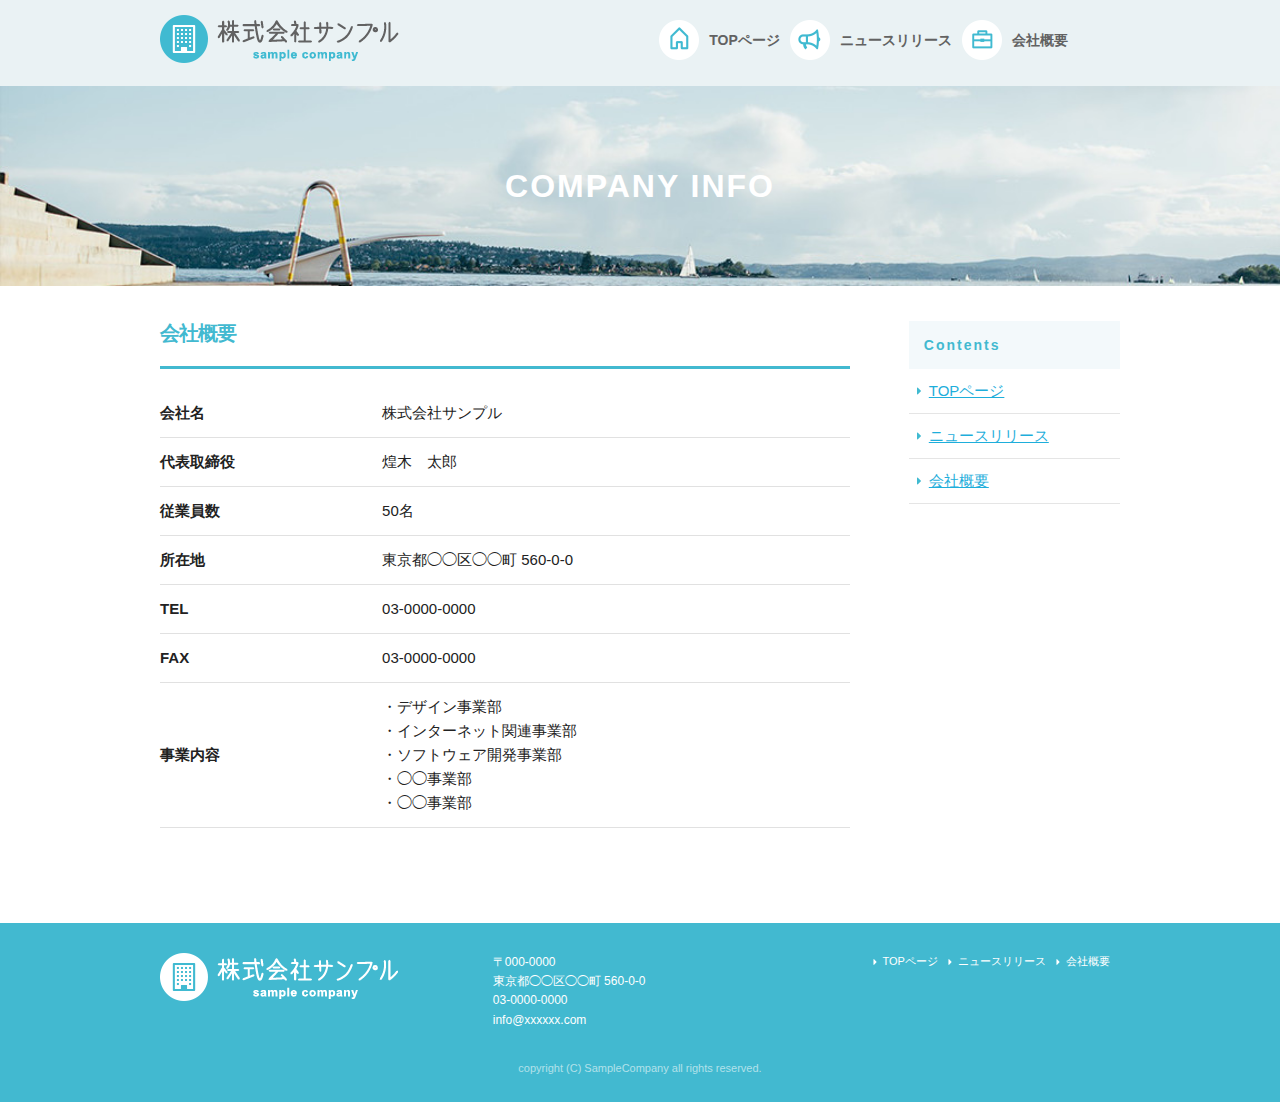
==== company.html @ 46b2e441 "first commit" ====
<!DOCTYPE html>
<html lang="ja"><head>

    <meta charset="utf-8">
    <title>COMPANY INFO | 株式会社サンプル</title>
    <meta name="description" content="">
    <meta name="author" content="">

    <meta name="viewport" content="width=device-width, initial-scale=1">

    <!-- <link href="//fonts.googleapis.com/css?family=Raleway:400,300,600" rel="stylesheet" type="text/css"> -->

    <link rel="stylesheet" href="css/normalize.css">
    <link rel="stylesheet" href="css/skeleton.css">
    <link rel="stylesheet" href="css/sample.css">

    <link rel="icon" type="image/png" href="images/favicon.png">

  <style type="text/css">.fb_hidden{position:absolute;top:-10000px;z-index:10001}.fb_reposition{overflow:hidden;position:relative}.fb_invisible{display:none}.fb_reset{background:none;border:0;border-spacing:0;color:#000;cursor:auto;direction:ltr;font-family:"lucida grande", tahoma, verdana, arial, "hiragino kaku gothic pro",meiryo,"ms pgothic",sans-serif;font-size:11px;font-style:normal;font-variant:normal;font-weight:normal;letter-spacing:normal;line-height:1;margin:0;overflow:visible;padding:0;text-align:left;text-decoration:none;text-indent:0;text-shadow:none;text-transform:none;visibility:visible;white-space:normal;word-spacing:normal}.fb_reset>div{overflow:hidden}.fb_link img{border:none}@keyframes fb_transform{from{opacity:0;transform:scale(.95)}to{opacity:1;transform:scale(1)}}.fb_animate{animation:fb_transform .3s forwards}
.fb_dialog{background:rgba(82, 82, 82, .7);position:absolute;top:-10000px;z-index:10001}.fb_reset .fb_dialog_legacy{overflow:visible}.fb_dialog_advanced{padding:10px;-moz-border-radius:8px;-webkit-border-radius:8px;border-radius:8px}.fb_dialog_content{background:#fff;color:#333}.fb_dialog_close_icon{background:url(https://fbstatic-a.akamaihd.net/rsrc.php/v2/yq/r/IE9JII6Z1Ys.png) no-repeat scroll 0 0 transparent;_background-image:url(https://fbstatic-a.akamaihd.net/rsrc.php/v2/yL/r/s816eWC-2sl.gif);cursor:pointer;display:block;height:15px;position:absolute;right:18px;top:17px;width:15px}.fb_dialog_mobile .fb_dialog_close_icon{top:5px;left:5px;right:auto}.fb_dialog_padding{background-color:transparent;position:absolute;width:1px;z-index:-1}.fb_dialog_close_icon:hover{background:url(https://fbstatic-a.akamaihd.net/rsrc.php/v2/yq/r/IE9JII6Z1Ys.png) no-repeat scroll 0 -15px transparent;_background-image:url(https://fbstatic-a.akamaihd.net/rsrc.php/v2/yL/r/s816eWC-2sl.gif)}.fb_dialog_close_icon:active{background:url(https://fbstatic-a.akamaihd.net/rsrc.php/v2/yq/r/IE9JII6Z1Ys.png) no-repeat scroll 0 -30px transparent;_background-image:url(https://fbstatic-a.akamaihd.net/rsrc.php/v2/yL/r/s816eWC-2sl.gif)}.fb_dialog_loader{background-color:#f6f7f9;border:1px solid #606060;font-size:24px;padding:20px}.fb_dialog_top_left,.fb_dialog_top_right,.fb_dialog_bottom_left,.fb_dialog_bottom_right{height:10px;width:10px;overflow:hidden;position:absolute}.fb_dialog_top_left{background:url(https://fbstatic-a.akamaihd.net/rsrc.php/v2/ye/r/8YeTNIlTZjm.png) no-repeat 0 0;left:-10px;top:-10px}.fb_dialog_top_right{background:url(https://fbstatic-a.akamaihd.net/rsrc.php/v2/ye/r/8YeTNIlTZjm.png) no-repeat 0 -10px;right:-10px;top:-10px}.fb_dialog_bottom_left{background:url(https://fbstatic-a.akamaihd.net/rsrc.php/v2/ye/r/8YeTNIlTZjm.png) no-repeat 0 -20px;bottom:-10px;left:-10px}.fb_dialog_bottom_right{background:url(https://fbstatic-a.akamaihd.net/rsrc.php/v2/ye/r/8YeTNIlTZjm.png) no-repeat 0 -30px;right:-10px;bottom:-10px}.fb_dialog_vert_left,.fb_dialog_vert_right,.fb_dialog_horiz_top,.fb_dialog_horiz_bottom{position:absolute;background:#525252;filter:alpha(opacity=70);opacity:.7}.fb_dialog_vert_left,.fb_dialog_vert_right{width:10px;height:100%}.fb_dialog_vert_left{margin-left:-10px}.fb_dialog_vert_right{right:0;margin-right:-10px}.fb_dialog_horiz_top,.fb_dialog_horiz_bottom{width:100%;height:10px}.fb_dialog_horiz_top{margin-top:-10px}.fb_dialog_horiz_bottom{bottom:0;margin-bottom:-10px}.fb_dialog_iframe{line-height:0}.fb_dialog_content .dialog_title{background:#6d84b4;border:1px solid #365899;color:#fff;font-size:14px;font-weight:bold;margin:0}.fb_dialog_content .dialog_title>span{background:url(https://fbstatic-a.akamaihd.net/rsrc.php/v2/yd/r/Cou7n-nqK52.gif) no-repeat 5px 50%;float:left;padding:5px 0 7px 26px}body.fb_hidden{-webkit-transform:none;height:100%;margin:0;overflow:visible;position:absolute;top:-10000px;left:0;width:100%}.fb_dialog.fb_dialog_mobile.loading{background:url(https://fbstatic-a.akamaihd.net/rsrc.php/v2/ya/r/3rhSv5V8j3o.gif) white no-repeat 50% 50%;min-height:100%;min-width:100%;overflow:hidden;position:absolute;top:0;z-index:10001}.fb_dialog.fb_dialog_mobile.loading.centered{width:auto;height:auto;min-height:initial;min-width:initial;background:none}.fb_dialog.fb_dialog_mobile.loading.centered #fb_dialog_loader_spinner{width:100%}.fb_dialog.fb_dialog_mobile.loading.centered .fb_dialog_content{background:none}.loading.centered #fb_dialog_loader_close{color:#fff;display:block;padding-top:20px;clear:both;font-size:18px}#fb-root #fb_dialog_ipad_overlay{background:rgba(0, 0, 0, .45);position:absolute;bottom:0;left:0;right:0;top:0;width:100%;min-height:100%;z-index:10000}#fb-root #fb_dialog_ipad_overlay.hidden{display:none}.fb_dialog.fb_dialog_mobile.loading iframe{visibility:hidden}.fb_dialog_content .dialog_header{-webkit-box-shadow:white 0 1px 1px -1px inset;background:-webkit-gradient(linear, 0% 0%, 0% 100%, from(#738ABA), to(#2C4987));border-bottom:1px solid;border-color:#1d4088;color:#fff;font:14px Helvetica, sans-serif;font-weight:bold;text-overflow:ellipsis;text-shadow:rgba(0, 30, 84, .296875) 0 -1px 0;vertical-align:middle;white-space:nowrap}.fb_dialog_content .dialog_header table{-webkit-font-smoothing:subpixel-antialiased;height:43px;width:100%}.fb_dialog_content .dialog_header td.header_left{font-size:12px;padding-left:5px;vertical-align:middle;width:60px}.fb_dialog_content .dialog_header td.header_right{font-size:12px;padding-right:5px;vertical-align:middle;width:60px}.fb_dialog_content .touchable_button{background:-webkit-gradient(linear, 0% 0%, 0% 100%, from(#4966A6), color-stop(.5, #355492), to(#2A4887));border:1px solid #29487d;-webkit-background-clip:padding-box;-webkit-border-radius:3px;-webkit-box-shadow:rgba(0, 0, 0, .117188) 0 1px 1px inset, rgba(255, 255, 255, .167969) 0 1px 0;display:inline-block;margin-top:3px;max-width:85px;line-height:18px;padding:4px 12px;position:relative}.fb_dialog_content .dialog_header .touchable_button input{border:none;background:none;color:#fff;font:12px Helvetica, sans-serif;font-weight:bold;margin:2px -12px;padding:2px 6px 3px 6px;text-shadow:rgba(0, 30, 84, .296875) 0 -1px 0}.fb_dialog_content .dialog_header .header_center{color:#fff;font-size:16px;font-weight:bold;line-height:18px;text-align:center;vertical-align:middle}.fb_dialog_content .dialog_content{background:url(https://fbstatic-a.akamaihd.net/rsrc.php/v2/y9/r/jKEcVPZFk-2.gif) no-repeat 50% 50%;border:1px solid #555;border-bottom:0;border-top:0;height:150px}.fb_dialog_content .dialog_footer{background:#f6f7f9;border:1px solid #555;border-top-color:#ccc;height:40px}#fb_dialog_loader_close{float:left}.fb_dialog.fb_dialog_mobile .fb_dialog_close_button{text-shadow:rgba(0, 30, 84, .296875) 0 -1px 0}.fb_dialog.fb_dialog_mobile .fb_dialog_close_icon{visibility:hidden}#fb_dialog_loader_spinner{animation:rotateSpinner 1.2s linear infinite;background-color:transparent;background-image:url(https://fbstatic-a.akamaihd.net/rsrc.php/v2/yD/r/t-wz8gw1xG1.png);background-repeat:no-repeat;background-position:50% 50%;height:24px;width:24px}@keyframes rotateSpinner{0%{transform:rotate(0deg)}100%{transform:rotate(360deg)}}
.fb_iframe_widget{display:inline-block;position:relative}.fb_iframe_widget span{display:inline-block;position:relative;text-align:justify}.fb_iframe_widget iframe{position:absolute}.fb_iframe_widget_fluid_desktop,.fb_iframe_widget_fluid_desktop span,.fb_iframe_widget_fluid_desktop iframe{max-width:100%}.fb_iframe_widget_fluid_desktop iframe{min-width:220px;position:relative}.fb_iframe_widget_lift{z-index:1}.fb_hide_iframes iframe{position:relative;left:-10000px}.fb_iframe_widget_loader{position:relative;display:inline-block}.fb_iframe_widget_fluid{display:inline}.fb_iframe_widget_fluid span{width:100%}.fb_iframe_widget_loader iframe{min-height:32px;z-index:2;zoom:1}.fb_iframe_widget_loader .FB_Loader{background:url(https://fbstatic-a.akamaihd.net/rsrc.php/v2/y9/r/jKEcVPZFk-2.gif) no-repeat;height:32px;width:32px;margin-left:-16px;position:absolute;left:50%;z-index:4}</style></head>
  <body cz-shortcut-listen="true">

    <div id="fb-root" class=" fb_reset"><div style="position: absolute; top: -10000px; height: 0px; width: 0px;"><div></div></div><div style="position: absolute; top: -10000px; height: 0px; width: 0px;"><div><iframe name="fb_xdm_frame_http" frameborder="0" allowtransparency="true" allowfullscreen="true" scrolling="no" id="fb_xdm_frame_http" aria-hidden="true" title="Facebook Cross Domain Communication Frame" tabindex="-1" src="http://staticxx.facebook.com/connect/xd_arbiter.php?version=42#channel=f3ff9906a557f8&amp;origin=http%3A%2F%2Fdemo.techacademy.jp" style="border: none;"></iframe><iframe name="fb_xdm_frame_https" frameborder="0" allowtransparency="true" allowfullscreen="true" scrolling="no" id="fb_xdm_frame_https" aria-hidden="true" title="Facebook Cross Domain Communication Frame" tabindex="-1" src="https://staticxx.facebook.com/connect/xd_arbiter.php?version=42#channel=f3ff9906a557f8&amp;origin=http%3A%2F%2Fdemo.techacademy.jp" style="border: none;"></iframe></div></div></div>
    <script id="facebook-jssdk" src="//connect.facebook.net/ja_JP/sdk.js#xfbml=1&amp;version=v2.6"></script><script>(function(d, s, id) {
var js, fjs = d.getElementsByTagName(s)[0];
if (d.getElementById(id)) return;
js = d.createElement(s); js.id = id;
js.src = "//connect.facebook.net/ja_JP/sdk.js#xfbml=1&version=v2.6";
fjs.parentNode.insertBefore(js, fjs);
    }(document, 'script', 'facebook-jssdk'));</script>

    <header>
      <div id="header_in" class="container">
        <div class="row">
          <div class="six columns logo">

            <h1><a href="index.html"><img class="u-max-full-width" src="images/top/logo.png" alt="株式会社サンプル" srcset="images/top/logo@2x.png 2x"></a></h1>

          </div>
          <div class="six columns navi">

            <div class="sp_navi">
              <img id="sp_navi_btn" class="u-max-full-width" src="images/top/sp_navi.png" alt="sp_navi" srcset="images/top/sp_navi@2x.png 2x">

              <ul class="sp_navi_li">
                <li><a href="index.html">TOPページ</a></li>
                <li><a href="news.html">ニュースリリース</a></li>
                <li><a href="company.html">会社概要</a></li>
              </ul>
            </div>
            <!-- sp_navi -->

            <div class="pc_navi">

              <ul class="pc_navi_li">
                <li class="navi_toppage"><a href="index.html">TOPページ</a></li>
                <li class="navi_news"><a href="news.html">ニュースリリース</a></li>
                <li class="navi_company"><a href="company.html">会社概要</a></li>
              </ul>

            </div>
            <!-- pc_navi -->

          </div>
        </div>
        <!-- row -->
      </div>
      <!-- header_in -->
    </header>

    <div id="sub_cover">
      <div class="conteiner">
        <div class="row">

          <div class="twelve columns">
            <h2>COMPANY INFO</h2>
          </div>

        </div>
      </div>
    </div>
    <!-- #sub_cover -->

    <div id="contents">
      <div class="container">
        <div class="row">

          <div id="main" class="nine columns">
            <h2 class="company_title">会社概要</h2>

            <table class="u-full-width">
              <tbody><tr>
                <th>会社名</th>
                <td>株式会社サンプル</td>
              </tr>
              <tr>
                <th>代表取締役</th>
                <td>煌木　太郎</td>
              </tr>
              <tr>
                <th>従業員数</th>
                <td>50名</td>
              </tr>
              <tr>
                <th>所在地</th>
                <td>東京都◯◯区◯◯町&nbsp;560-0-0</td>
              </tr>
              <tr>
                <th>TEL</th>
                <td>03-0000-0000</td>
              </tr>
              <tr>
                <th>FAX</th>
                <td>03-0000-0000</td>
              </tr>
              <tr>
                <th>事業内容</th>
                <td>
                  ・デザイン事業部<br>
                  ・インターネット関連事業部<br>
                  ・ソフトウェア開発事業部<br>
                  ・◯◯事業部<br>
                  ・◯◯事業部
                </td>
              </tr>
            </tbody></table>


          </div>

          <div id="sidebar" class="three columns">

            <div class="pc_sidemenu">
              <h3>Contents</h3>

              <ul>
                <li><a href="index.html">TOPページ</a></li>
                <li><a href="news.html">ニュースリリース</a></li>
                <li><a href="company.html">会社概要</a></li>
              </ul>
            </div>

            <div class="fb-page fb_iframe_widget" data-href="https://www.facebook.com/facebook" data-tabs="timeline" data-height="300" data-small-header="false" data-adapt-container-width="true" data-hide-cover="false" data-show-facepile="false" fb-xfbml-state="rendered" fb-iframe-plugin-query="adapt_container_width=true&amp;app_id=&amp;container_width=139&amp;height=300&amp;hide_cover=false&amp;href=https%3A%2F%2Fwww.facebook.com%2Ffacebook&amp;locale=ja_JP&amp;sdk=joey&amp;show_facepile=false&amp;small_header=false&amp;tabs=timeline"><span style="vertical-align: bottom; width: 180px; height: 300px;"><iframe name="f23a254f53612e4" width="1000px" height="300px" frameborder="0" allowtransparency="true" allowfullscreen="true" scrolling="no" title="fb:page Facebook Social Plugin" src="https://www.facebook.com/v2.6/plugins/page.php?adapt_container_width=true&amp;app_id=&amp;channel=http%3A%2F%2Fstaticxx.facebook.com%2Fconnect%2Fxd_arbiter.php%3Fversion%3D42%23cb%3Df30b4abf1fd309%26domain%3Ddemo.techacademy.jp%26origin%3Dhttp%253A%252F%252Fdemo.techacademy.jp%252Ff3ff9906a557f8%26relation%3Dparent.parent&amp;container_width=139&amp;height=300&amp;hide_cover=false&amp;href=https%3A%2F%2Fwww.facebook.com%2Ffacebook&amp;locale=ja_JP&amp;sdk=joey&amp;show_facepile=false&amp;small_header=false&amp;tabs=timeline" style="border: none; visibility: visible; width: 180px; height: 300px;" class=""></iframe></span></div>

          </div>

        </div>
      </div>
    </div>
    <!-- #contents -->


    <footer>
      <div class="container">
        <div class="row">
          <div class="four columns sp">
            <img class="u-max-full-width" src="images/top/footer_logo.png" alt="株式会社サンプル" srcset="images/top/footer_logo@2x.png 2x">
          </div>
          <!-- columns -->
          <div class="four columns foot_address sp">
            〒000-0000<br>
            東京都◯◯区◯◯町&nbsp;560-0-0<br>
            03-0000-0000<br>
            info@xxxxxx.com
          </div>
          <!-- columns -->
          <div class="four columns">
            <ul class="foot_navi">
              <li><a href="index.html">TOPページ</a></li>
              <li><a href="news.html">ニュースリリース</a></li>
              <li><a href="company.html">会社概要</a></li>
            </ul>
          </div>
          <!-- columns -->
        </div>
        <!-- row -->

        <div class="row">
          <div class="twelve columns sp">
            <p class="copy">copyright (C) SampleCompany all rights reserved.</p>
          </div>
          <!-- columns -->
        </div>
        <!-- row -->
      </div>
    </footer>
    <!-- //footer -->


    <script type="text/javascript" src="//ajax.googleapis.com/ajax/libs/jquery/1.10.2/jquery.min.js"></script>

    <script>
$(function(){

  $(document).ready(function(){

    $("#sp_navi_btn").click(function () {
      $(this).next().slideToggle();
    });

  });

});
    </script>


  


<div id="UMS_TOOLTIP" style="position: absolute; cursor: pointer; z-index: 2147483647; top: -100000px; left: -100000px; background: transparent;"></div></body><umsdataelement id="UMSSendDataEventElement"></umsdataelement></html>
---- css/skeleton.css ----
/*
* Skeleton V2.0.4
* Copyright 2014, Dave Gamache
* www.getskeleton.com
* Free to use under the MIT license.
* http://www.opensource.org/licenses/mit-license.php
* 12/29/2014
*/


/* Table of contents
––––––––––––––––––––––––––––––––––––––––––––––––––
- Grid
- Base Styles
- Typography
- Links
- Buttons
- Forms
- Lists
- Code
- Tables
- Spacing
- Utilities
- Clearing
- Media Queries
*/


/* Grid
–––––––––––––––––––––––––––––––––––––––––––––––––– */
.container {
  position: relative;
  width: 100%;
  max-width: 960px;
  margin: 0 auto;
  padding: 0 20px;
  box-sizing: border-box; }
.column,
.columns {
  width: 100%;
  float: left;
  box-sizing: border-box; }

/* For devices larger than 400px */
@media (min-width: 400px) {
  .container {
    width: 85%;
    padding: 0; }
}

/* For devices larger than 550px */
@media (min-width: 550px) {
  .container {
    width: 80%; }
  .column,
  .columns {
    margin-left: 4%; }
  .column:first-child,
  .columns:first-child {
    margin-left: 0; }

  .one.column,
  .one.columns                    { width: 4.66666666667%; }
  .two.columns                    { width: 13.3333333333%; }
  .three.columns                  { width: 22%;            }
  .four.columns                   { width: 30.6666666667%; }
  .five.columns                   { width: 39.3333333333%; }
  .six.columns                    { width: 48%;            }
  .seven.columns                  { width: 56.6666666667%; }
  .eight.columns                  { width: 65.3333333333%; }
  .nine.columns                   { width: 74.0%;          }
  .ten.columns                    { width: 82.6666666667%; }
  .eleven.columns                 { width: 91.3333333333%; }
  .twelve.columns                 { width: 100%; margin-left: 0; }

  .one-third.column               { width: 30.6666666667%; }
  .two-thirds.column              { width: 65.3333333333%; }

  .one-half.column                { width: 48%; }

  /* Offsets */
  .offset-by-one.column,
  .offset-by-one.columns          { margin-left: 8.66666666667%; }
  .offset-by-two.column,
  .offset-by-two.columns          { margin-left: 17.3333333333%; }
  .offset-by-three.column,
  .offset-by-three.columns        { margin-left: 26%;            }
  .offset-by-four.column,
  .offset-by-four.columns         { margin-left: 34.6666666667%; }
  .offset-by-five.column,
  .offset-by-five.columns         { margin-left: 43.3333333333%; }
  .offset-by-six.column,
  .offset-by-six.columns          { margin-left: 52%;            }
  .offset-by-seven.column,
  .offset-by-seven.columns        { margin-left: 60.6666666667%; }
  .offset-by-eight.column,
  .offset-by-eight.columns        { margin-left: 69.3333333333%; }
  .offset-by-nine.column,
  .offset-by-nine.columns         { margin-left: 78.0%;          }
  .offset-by-ten.column,
  .offset-by-ten.columns          { margin-left: 86.6666666667%; }
  .offset-by-eleven.column,
  .offset-by-eleven.columns       { margin-left: 95.3333333333%; }

  .offset-by-one-third.column,
  .offset-by-one-third.columns    { margin-left: 34.6666666667%; }
  .offset-by-two-thirds.column,
  .offset-by-two-thirds.columns   { margin-left: 69.3333333333%; }

  .offset-by-one-half.column,
  .offset-by-one-half.columns     { margin-left: 52%; }

}


/* Base Styles
–––––––––––––––––––––––––––––––––––––––––––––––––– */
/* NOTE
html is set to 62.5% so that all the REM measurements throughout Skeleton
are based on 10px sizing. So basically 1.5rem = 15px :) */
html {
  font-size: 62.5%; }
body {
  font-size: 1.5em; /* currently ems cause chrome bug misinterpreting rems on body element */
  line-height: 1.6;
  font-weight: 400;
  font-family: "Raleway", "HelveticaNeue", "Helvetica Neue", Helvetica, Arial, sans-serif;
  color: #222; }


/* Typography
–––––––––––––––––––––––––––––––––––––––––––––––––– */
h1, h2, h3, h4, h5, h6 {
  margin-top: 0;
  margin-bottom: 2rem;
  font-weight: 300; }
h1 { font-size: 4.0rem; line-height: 1.2;  letter-spacing: -.1rem;}
h2 { font-size: 3.6rem; line-height: 1.25; letter-spacing: -.1rem; }
h3 { font-size: 3.0rem; line-height: 1.3;  letter-spacing: -.1rem; }
h4 { font-size: 2.4rem; line-height: 1.35; letter-spacing: -.08rem; }
h5 { font-size: 1.8rem; line-height: 1.5;  letter-spacing: -.05rem; }
h6 { font-size: 1.5rem; line-height: 1.6;  letter-spacing: 0; }

/* Larger than phablet */
@media (min-width: 550px) {
  h1 { font-size: 5.0rem; }
  h2 { font-size: 4.2rem; }
  h3 { font-size: 3.6rem; }
  h4 { font-size: 3.0rem; }
  h5 { font-size: 2.4rem; }
  h6 { font-size: 1.5rem; }
}

p {
  margin-top: 0; }


/* Links
–––––––––––––––––––––––––––––––––––––––––––––––––– */
a {
  color: #1EAEDB; }
a:hover {
  color: #0FA0CE; }


/* Buttons
–––––––––––––––––––––––––––––––––––––––––––––––––– */
.button,
button,
input[type="submit"],
input[type="reset"],
input[type="button"] {
  display: inline-block;
  height: 38px;
  padding: 0 30px;
  color: #555;
  text-align: center;
  font-size: 11px;
  font-weight: 600;
  line-height: 38px;
  letter-spacing: .1rem;
  text-transform: uppercase;
  text-decoration: none;
  white-space: nowrap;
  background-color: transparent;
  border-radius: 4px;
  border: 1px solid #bbb;
  cursor: pointer;
  box-sizing: border-box; }
.button:hover,
button:hover,
input[type="submit"]:hover,
input[type="reset"]:hover,
input[type="button"]:hover,
.button:focus,
button:focus,
input[type="submit"]:focus,
input[type="reset"]:focus,
input[type="button"]:focus {
  color: #333;
  border-color: #888;
  outline: 0; }
.button.button-primary,
button.button-primary,
input[type="submit"].button-primary,
input[type="reset"].button-primary,
input[type="button"].button-primary {
  color: #FFF;
  background-color: #33C3F0;
  border-color: #33C3F0; }
.button.button-primary:hover,
button.button-primary:hover,
input[type="submit"].button-primary:hover,
input[type="reset"].button-primary:hover,
input[type="button"].button-primary:hover,
.button.button-primary:focus,
button.button-primary:focus,
input[type="submit"].button-primary:focus,
input[type="reset"].button-primary:focus,
input[type="button"].button-primary:focus {
  color: #FFF;
  background-color: #1EAEDB;
  border-color: #1EAEDB; }


/* Forms
–––––––––––––––––––––––––––––––––––––––––––––––––– */
input[type="email"],
input[type="number"],
input[type="search"],
input[type="text"],
input[type="tel"],
input[type="url"],
input[type="password"],
textarea,
select {
  height: 38px;
  padding: 6px 10px; /* The 6px vertically centers text on FF, ignored by Webkit */
  background-color: #fff;
  border: 1px solid #D1D1D1;
  border-radius: 4px;
  box-shadow: none;
  box-sizing: border-box; }
/* Removes awkward default styles on some inputs for iOS */
input[type="email"],
input[type="number"],
input[type="search"],
input[type="text"],
input[type="tel"],
input[type="url"],
input[type="password"],
textarea {
  -webkit-appearance: none;
     -moz-appearance: none;
          appearance: none; }
textarea {
  min-height: 65px;
  padding-top: 6px;
  padding-bottom: 6px; }
input[type="email"]:focus,
input[type="number"]:focus,
input[type="search"]:focus,
input[type="text"]:focus,
input[type="tel"]:focus,
input[type="url"]:focus,
input[type="password"]:focus,
textarea:focus,
select:focus {
  border: 1px solid #33C3F0;
  outline: 0; }
label,
legend {
  display: block;
  margin-bottom: .5rem;
  font-weight: 600; }
fieldset {
  padding: 0;
  border-width: 0; }
input[type="checkbox"],
input[type="radio"] {
  display: inline; }
label > .label-body {
  display: inline-block;
  margin-left: .5rem;
  font-weight: normal; }


/* Lists
–––––––––––––––––––––––––––––––––––––––––––––––––– */
ul {
  list-style: circle inside; }
ol {
  list-style: decimal inside; }
ol, ul {
  padding-left: 0;
  margin-top: 0; }
ul ul,
ul ol,
ol ol,
ol ul {
  margin: 1.5rem 0 1.5rem 3rem;
  font-size: 90%; }
li {
  margin-bottom: 1rem; }


/* Code
–––––––––––––––––––––––––––––––––––––––––––––––––– */
code {
  padding: .2rem .5rem;
  margin: 0 .2rem;
  font-size: 90%;
  white-space: nowrap;
  background: #F1F1F1;
  border: 1px solid #E1E1E1;
  border-radius: 4px; }
pre > code {
  display: block;
  padding: 1rem 1.5rem;
  white-space: pre; }


/* Tables
–––––––––––––––––––––––––––––––––––––––––––––––––– */
th,
td {
  padding: 12px 15px;
  text-align: left;
  border-bottom: 1px solid #E1E1E1; }
th:first-child,
td:first-child {
  padding-left: 0; }
th:last-child,
td:last-child {
  padding-right: 0; }


/* Spacing
–––––––––––––––––––––––––––––––––––––––––––––––––– */
button,
.button {
  margin-bottom: 1rem; }
input,
textarea,
select,
fieldset {
  margin-bottom: 1.5rem; }
pre,
blockquote,
dl,
figure,
table,
p,
ul,
ol,
form {
  margin-bottom: 2.5rem; }


/* Utilities
–––––––––––––––––––––––––––––––––––––––––––––––––– */
.u-full-width {
  width: 100%;
  box-sizing: border-box; }
.u-max-full-width {
  max-width: 100%;
  box-sizing: border-box; }
.u-pull-right {
  float: right; }
.u-pull-left {
  float: left; }


/* Misc
–––––––––––––––––––––––––––––––––––––––––––––––––– */
hr {
  margin-top: 3rem;
  margin-bottom: 3.5rem;
  border-width: 0;
  border-top: 1px solid #E1E1E1; }


/* Clearing
–––––––––––––––––––––––––––––––––––––––––––––––––– */

/* Self Clearing Goodness */
.container:after,
.row:after,
.u-cf {
  content: "";
  display: table;
  clear: both; }


/* Media Queries
–––––––––––––––––––––––––––––––––––––––––––––––––– */
/*
Note: The best way to structure the use of media queries is to create the queries
near the relevant code. For example, if you wanted to change the styles for buttons
on small devices, paste the mobile query code up in the buttons section and style it
there.
*/


/* Larger than mobile */
@media (min-width: 400px) {}

/* Larger than phablet (also point when grid becomes active) */
@media (min-width: 550px) {}

/* Larger than tablet */
@media (min-width: 750px) {}

/* Larger than desktop */
@media (min-width: 1000px) {}

/* Larger than Desktop HD */
@media (min-width: 1200px) {}
---- css/sample.css ----
html {
  font-size: 62.5%;
}

/**************************************/
header {
  background: #eaf2f4;
}
header #header_in {
  padding-top: 10px;
  padding-bottom: 4px;
}
@media (max-width: 550px) {
  header .logo {
    width: 190px;
  }
  header .navi {
    width: 40px;
    float: right;
  }
}
header .sp_navi_li {
  width: 180px;
  position: absolute;
  top: 50px;
  right: 2%;
  border: 1px solid #eee;
  background: white;
  margin: 0;
  padding: 0;
  display: none;
  z-index: 100;
}
header .sp_navi_li li {
  list-style: none;
  margin: 0;
  padding: 0;
}
header .sp_navi_li li a {
  display: block;
  padding: 10px 8px;
  border-bottom: 1px solid #eee;
  font-size: 14px;
  text-decoration: none;
}
@media (min-width: 550px) {
  header .sp_navi {
    display: none;
  }
  header #header_in {
    padding: 15px 0 10px 0;
  }
  header .pc_navi_li {
    margin: 0;
    padding: 0;
  }
  header .pc_navi_li li {
    list-style: none;
    margin: 5px 0 0 0;
    padding: 0;
  }
  header .pc_navi_li li a {
    color: #626262;
    text-decoration: none;
    font-weight: bold;
    font-size: 14px;
    font-size: 1.4rem;
    float: left;
    padding-right: 10px;
  }
  header .pc_navi_li li a:hover {
    color: #42b9d0;
  }
  header .pc_navi_li li.navi_toppage a {
    background-repeat: no-repeat;
    display: inline-block;
    line-height: 40px;
    padding-left: 50px;
    background-image: url("../images/top/navi_top.png");
    background-size: 40px 40px;
  }
}
@media screen and (min-width: 550px) and (-webkit-min-device-pixel-ratio: 2), (min-width: 550px) and (min-resolution: 2dppx) {
  header .pc_navi_li li.navi_toppage a {
    background-image: url("../images/top/navi_top@2x.png");
  }
}
@media (min-width: 550px) {
  header .pc_navi_li li.navi_news a {
    background-repeat: no-repeat;
    display: inline-block;
    line-height: 40px;
    padding-left: 50px;
    background-image: url("../images/top/navi_news.png");
    background-size: 40px 40px;
  }
}
@media screen and (min-width: 550px) and (-webkit-min-device-pixel-ratio: 2), (min-width: 550px) and (min-resolution: 2dppx) {
  header .pc_navi_li li.navi_news a {
    background-image: url("../images/top/navi_news@2x.png");
  }
}
@media (min-width: 550px) {
  header .pc_navi_li li.navi_company a {
    background-repeat: no-repeat;
    display: inline-block;
    line-height: 40px;
    padding-left: 50px;
    background-image: url("../images/top/navi_company.png");
    background-size: 40px 40px;
  }
}
@media screen and (min-width: 550px) and (-webkit-min-device-pixel-ratio: 2), (min-width: 550px) and (min-resolution: 2dppx) {
  header .pc_navi_li li.navi_company a {
    background-image: url("../images/top/navi_company@2x.png");
  }
}

@media (max-width: 550px) {
  header .pc_navi {
    display: none;
  }
}

#cover_area {
  text-align: center;
  padding: 80px 0;
  background-image: url("../images/top/cover.jpg");
  background-size: cover;
}
@media screen and (-webkit-min-device-pixel-ratio: 2), (min-resolution: 2dppx) {
  #cover_area {
    background-image: url("../images/top/cover@2x.jpg");
  }
}
@media (min-width: 550px) {
  #cover_area {
    text-align: left;
    height: 420px;
    padding: 0;
  }
  #cover_area img {
    margin-top: 180px;
    margin-left: 70px;
  }
}

#service_area {
  padding-top: 20px;
}
@media (min-width: 550px) {
  #service_area {
    padding-top: 30px;
  }
}
#service_area .columns {
  color: #626262;
}
#service_area .columns .service_title {
  font-size: 18px;
  font-size: 1.8rem;
  font-weight: bold;
  margin-top: 8px;
}
#service_area .columns p {
  font-size: 15px;
  font-size: 1.5rem;
  margin-top: 10px;
}
@media (min-width: 550px) {
  #service_area .columns .service_title {
    font-size: 16px;
    font-size: 1.6rem;
  }
  #service_area .columns p {
    font-size: 13px;
    font-size: 1.3rem;
  }
}


#news_area {
  background-color: #eaf2f4;
}
@media (min-width: 550px) {
  #news_area .container {
    padding: 0px 10% 50px 10%;
  }
}

#news_area .news_title {
  text-align: center;
  font-size: 26px;
  font-size: 2.6rem;
  color: #42b9d0;
  padding: 15px 0 10px 0;
  font-weight: bold;
  letter-spacing: 0.2rem;
}
#news_area .news_lists li {
  list-style: none;
  font-size: 15px;
  font-size: 1.5rem;
}
#news_area .news_lists li span {
  color: #42b9d0;
  font-weight: bold;
  display: block;
  margin-bottom: 3px;
}

@media (min-width: 550px) {
  #news_area .news_title {
    text-align: center;
    font-size: 22px;
    font-size: 2.2rem;
    color: #42b9d0;
    padding: 50px 0 41px 0;
    letter-spacing: 0.2rem;
  }
  
  #news_area .news_lists li {
    list-style: none;
    font-size: 14px;
    font-size: 1.4rem;
    margin-bottom: 20px;
  }
  #news_area .news_lists li span {
    color: #42b9d0;
    font-weight: bold;
    display: inline;
    margin-bottom: 0px;
  }
}


/*********   news.html   **********/


#sub_cover {
  text-align: center;
  padding: 80px 0;
  background-image: url("../images/news/sub_cover.jpg");
  background-size: cover;
}

@media screen and (-webkit-min-device-pixel-ratio: 2), (min-resolution: 2dppx) {
  #sub_cover {
    background-image: url("../images/news/sub_cover@2x.jpg");
  }
}
@media (min-width: 550px) {
  #sub_cover {
    text-align: left;
    padding: 0;
  }
  #sub_cover img {
    margin-top: 180px;
    margin-left: 70px;
  }
  #sub_cover {
    padding: 80px 0;
}
}

@media (min-width: 550px){
#sub_cover h2 {
    text-align: center;
    color: white;
    font-size: 32px;
    font-size: 3.2rem;
    font-weight: bold;
    margin: 0;
    letter-spacing: 0.2rem;
}
}
#sub_cover h2 {
    text-align: center;
    color: white;
    font-size: 32px;
    font-size: 3.2rem;
    font-weight: bold;
    margin: 0;
    letter-spacing: 0.2rem;
}

#contents {
    padding-top: 20px;
}

@media (min-width: 550px){
#contents {
    padding-top: 35px;
    padding-bottom: 70px;
}
}

@media (min-width: 550px){
#contents #main {
    padding-right: 20px;
}
}

#contents #main h2 {
    color: #42b9d0;
    border-bottom: 3px solid #42b9d0;
    font-size: 20px;
    font-size: 2.0rem;
    font-weight: bold;
    padding-bottom: 15px;
}

@media (min-width: 550px){
#contents #main h2 {
    font-size: 20px;
    font-size: 2rem;
    padding-bottom: 20px;
}
}

#contents #main .news_li {
    font-size: 15px;
    font-size: 1.5rem;
}

#contents #main .news_li li {
    list-style: none;
}

@media (min-width: 550px){
#contents #main .news_li li {
    list-style: none;
    padding-bottom: 5px;
}
}
@media(max-width:550px){
#contents #main .news_li li span {
    color: #42b9d0;
    display: block;
    font-weight: bold;
    margin-bottom: 3px;
}
}

@media (min-width: 550px){
#contents #main .news_li li span {
    color: #42b9d0;
    margin-bottom: 0;
    font-weight: bold;
    margin-bottom: 3px;
    padding-right: 10px;
}
}
#contents #sidebar {
    padding-bottom: 20px;
}

#contents #sidebar .pc_sidemenu h3 {
    color: #42b9d0;
    font-size: 14px;
    font-size: 1.4rem;
    letter-spacing: 0.2rem;
    font-weight: bold;
    background-color: #f3f9fb;
    padding: 15px;
    margin-bottom: 0px;
}

#contents #sidebar .pc_sidemenu li {
    list-style: none;
    display: block;
    border-bottom: 1px solid #e5e5e5;
    background-repeat: no-repeat;
    background-position: 8px center;
    margin-bottom: 0px;
    padding: 10px 10px 10px 20px;
    background-image: url("../images/news/side_arrow.png");
    background-size: 4px 8px;
}

@media screen and (-webkit-min-device-pixel-ratio: 2), (min-resolution: 2dppx){
#contents #sidebar .pc_sidemenu li {
    background-image: url("../images/news/side_arrow@2x.png");
}
}



/*******************************************************/
footer {
  background-color: #42b9d0;
  color: #fff;
  padding-top: 20px;
}
@media (max-width: 550px) {
  footer .container {
    margin: 0;
    padding: 0;
  }
  footer .sp {
    padding: 0 6%;
    margin: 0 auto;
  }
  footer .foot_navi {
    margin-top: 20px;
  }
  footer .foot_navi li {
    list-style: none;
    margin-bottom: 1px;
  }
  footer .foot_navi li a {
    color: #42b9d0;
    background-color: #eaf2f4;
    display: block;
    text-align: center;
    font-weight: bold;
    text-decoration: none;
    font-size: 16px;
    font-size: 1.6rem;
    padding: 16px 0;
  }
}
footer .foot_address {
  font-size: 16px;
  font-size: 1.6rem;
  padding-top: 10px;
}
footer .copy {
  text-align: center;
  font-size: 11px;
  font-size: 1.1rem;
  color: #b2e1ea;
}
@media (min-width: 550px) {
  footer {
    padding-top: 30px;
  }
  footer .foot_address {
    padding: 0px;
    font-size: 12px;
    font-size: 1.2rem;
  }
  footer .foot_navi {
    float: right;
  }
  footer .foot_navi li {
    list-style: none;
    background-repeat: no-repeat;
    background-position: left center;
    display: inline-block;
    float: left;
    margin-right: 10px;
    font-size: 11px;
    font-size: 1.1rem;
    background-image: url("../images/top/foot_arroehead.png");
    background-size: 4px 6px;
  }
}
@media screen and (min-width: 550px) and (-webkit-min-device-pixel-ratio: 2), (min-width: 550px) and (min-resolution: 2dppx) {
  footer .foot_navi li {
    background-image: url("../images/top/foot_arroehead@2x.png");
  }
}
@media (min-width: 550px) {
  footer .foot_navi a {
    color: white;
    padding-left: 10px;
    text-decoration: none;
  }
  footer .foot_navi a:hover {
    color: #eaf2f4;
  }
  footer .copy {
    margin-top: 30px;
  }
}

h1 {
  margin: 0;
  padding: 0;
}
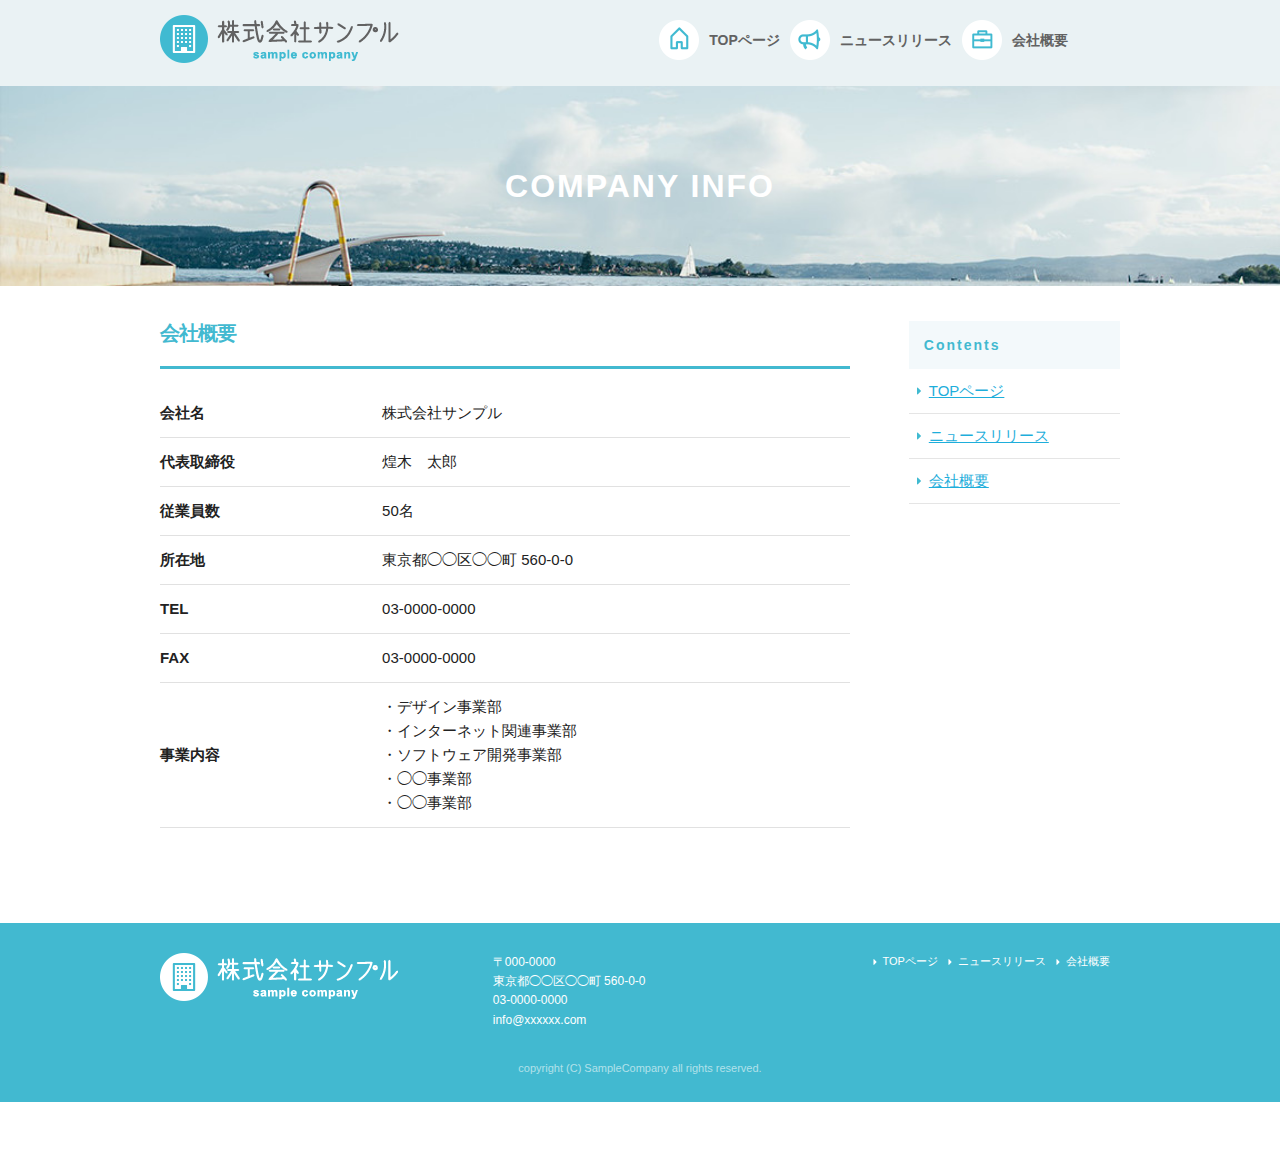
==== commit 077bf23d: "modified company and css" ====
--- a/company.html
+++ b/company.html
@@ -16,12 +16,38 @@
 
     <link rel="icon" type="image/png" href="images/favicon.png">
 
-  <style type="text/css">.fb_hidden{position:absolute;top:-10000px;z-index:10001}.fb_reposition{overflow:hidden;position:relative}.fb_invisible{display:none}.fb_reset{background:none;border:0;border-spacing:0;color:#000;cursor:auto;direction:ltr;font-family:"lucida grande", tahoma, verdana, arial, "hiragino kaku gothic pro",meiryo,"ms pgothic",sans-serif;font-size:11px;font-style:normal;font-variant:normal;font-weight:normal;letter-spacing:normal;line-height:1;margin:0;overflow:visible;padding:0;text-align:left;text-decoration:none;text-indent:0;text-shadow:none;text-transform:none;visibility:visible;white-space:normal;word-spacing:normal}.fb_reset>div{overflow:hidden}.fb_link img{border:none}@keyframes fb_transform{from{opacity:0;transform:scale(.95)}to{opacity:1;transform:scale(1)}}.fb_animate{animation:fb_transform .3s forwards}
-.fb_dialog{background:rgba(82, 82, 82, .7);position:absolute;top:-10000px;z-index:10001}.fb_reset .fb_dialog_legacy{overflow:visible}.fb_dialog_advanced{padding:10px;-moz-border-radius:8px;-webkit-border-radius:8px;border-radius:8px}.fb_dialog_content{background:#fff;color:#333}.fb_dialog_close_icon{background:url(https://fbstatic-a.akamaihd.net/rsrc.php/v2/yq/r/IE9JII6Z1Ys.png) no-repeat scroll 0 0 transparent;_background-image:url(https://fbstatic-a.akamaihd.net/rsrc.php/v2/yL/r/s816eWC-2sl.gif);cursor:pointer;display:block;height:15px;position:absolute;right:18px;top:17px;width:15px}.fb_dialog_mobile .fb_dialog_close_icon{top:5px;left:5px;right:auto}.fb_dialog_padding{background-color:transparent;position:absolute;width:1px;z-index:-1}.fb_dialog_close_icon:hover{background:url(https://fbstatic-a.akamaihd.net/rsrc.php/v2/yq/r/IE9JII6Z1Ys.png) no-repeat scroll 0 -15px transparent;_background-image:url(https://fbstatic-a.akamaihd.net/rsrc.php/v2/yL/r/s816eWC-2sl.gif)}.fb_dialog_close_icon:active{background:url(https://fbstatic-a.akamaihd.net/rsrc.php/v2/yq/r/IE9JII6Z1Ys.png) no-repeat scroll 0 -30px transparent;_background-image:url(https://fbstatic-a.akamaihd.net/rsrc.php/v2/yL/r/s816eWC-2sl.gif)}.fb_dialog_loader{background-color:#f6f7f9;border:1px solid #606060;font-size:24px;padding:20px}.fb_dialog_top_left,.fb_dialog_top_right,.fb_dialog_bottom_left,.fb_dialog_bottom_right{height:10px;width:10px;overflow:hidden;position:absolute}.fb_dialog_top_left{background:url(https://fbstatic-a.akamaihd.net/rsrc.php/v2/ye/r/8YeTNIlTZjm.png) no-repeat 0 0;left:-10px;top:-10px}.fb_dialog_top_right{background:url(https://fbstatic-a.akamaihd.net/rsrc.php/v2/ye/r/8YeTNIlTZjm.png) no-repeat 0 -10px;right:-10px;top:-10px}.fb_dialog_bottom_left{background:url(https://fbstatic-a.akamaihd.net/rsrc.php/v2/ye/r/8YeTNIlTZjm.png) no-repeat 0 -20px;bottom:-10px;left:-10px}.fb_dialog_bottom_right{background:url(https://fbstatic-a.akamaihd.net/rsrc.php/v2/ye/r/8YeTNIlTZjm.png) no-repeat 0 -30px;right:-10px;bottom:-10px}.fb_dialog_vert_left,.fb_dialog_vert_right,.fb_dialog_horiz_top,.fb_dialog_horiz_bottom{position:absolute;background:#525252;filter:alpha(opacity=70);opacity:.7}.fb_dialog_vert_left,.fb_dialog_vert_right{width:10px;height:100%}.fb_dialog_vert_left{margin-left:-10px}.fb_dialog_vert_right{right:0;margin-right:-10px}.fb_dialog_horiz_top,.fb_dialog_horiz_bottom{width:100%;height:10px}.fb_dialog_horiz_top{margin-top:-10px}.fb_dialog_horiz_bottom{bottom:0;margin-bottom:-10px}.fb_dialog_iframe{line-height:0}.fb_dialog_content .dialog_title{background:#6d84b4;border:1px solid #365899;color:#fff;font-size:14px;font-weight:bold;margin:0}.fb_dialog_content .dialog_title>span{background:url(https://fbstatic-a.akamaihd.net/rsrc.php/v2/yd/r/Cou7n-nqK52.gif) no-repeat 5px 50%;float:left;padding:5px 0 7px 26px}body.fb_hidden{-webkit-transform:none;height:100%;margin:0;overflow:visible;position:absolute;top:-10000px;left:0;width:100%}.fb_dialog.fb_dialog_mobile.loading{background:url(https://fbstatic-a.akamaihd.net/rsrc.php/v2/ya/r/3rhSv5V8j3o.gif) white no-repeat 50% 50%;min-height:100%;min-width:100%;overflow:hidden;position:absolute;top:0;z-index:10001}.fb_dialog.fb_dialog_mobile.loading.centered{width:auto;height:auto;min-height:initial;min-width:initial;background:none}.fb_dialog.fb_dialog_mobile.loading.centered #fb_dialog_loader_spinner{width:100%}.fb_dialog.fb_dialog_mobile.loading.centered .fb_dialog_content{background:none}.loading.centered #fb_dialog_loader_close{color:#fff;display:block;padding-top:20px;clear:both;font-size:18px}#fb-root #fb_dialog_ipad_overlay{background:rgba(0, 0, 0, .45);position:absolute;bottom:0;left:0;right:0;top:0;width:100%;min-height:100%;z-index:10000}#fb-root #fb_dialog_ipad_overlay.hidden{display:none}.fb_dialog.fb_dialog_mobile.loading iframe{visibility:hidden}.fb_dialog_content .dialog_header{-webkit-box-shadow:white 0 1px 1px -1px inset;background:-webkit-gradient(linear, 0% 0%, 0% 100%, from(#738ABA), to(#2C4987));border-bottom:1px solid;border-color:#1d4088;color:#fff;font:14px Helvetica, sans-serif;font-weight:bold;text-overflow:ellipsis;text-shadow:rgba(0, 30, 84, .296875) 0 -1px 0;vertical-align:middle;white-space:nowrap}.fb_dialog_content .dialog_header table{-webkit-font-smoothing:subpixel-antialiased;height:43px;width:100%}.fb_dialog_content .dialog_header td.header_left{font-size:12px;padding-left:5px;vertical-align:middle;width:60px}.fb_dialog_content .dialog_header td.header_right{font-size:12px;padding-right:5px;vertical-align:middle;width:60px}.fb_dialog_content .touchable_button{background:-webkit-gradient(linear, 0% 0%, 0% 100%, from(#4966A6), color-stop(.5, #355492), to(#2A4887));border:1px solid #29487d;-webkit-background-clip:padding-box;-webkit-border-radius:3px;-webkit-box-shadow:rgba(0, 0, 0, .117188) 0 1px 1px inset, rgba(255, 255, 255, .167969) 0 1px 0;display:inline-block;margin-top:3px;max-width:85px;line-height:18px;padding:4px 12px;position:relative}.fb_dialog_content .dialog_header .touchable_button input{border:none;background:none;color:#fff;font:12px Helvetica, sans-serif;font-weight:bold;margin:2px -12px;padding:2px 6px 3px 6px;text-shadow:rgba(0, 30, 84, .296875) 0 -1px 0}.fb_dialog_content .dialog_header .header_center{color:#fff;font-size:16px;font-weight:bold;line-height:18px;text-align:center;vertical-align:middle}.fb_dialog_content .dialog_content{background:url(https://fbstatic-a.akamaihd.net/rsrc.php/v2/y9/r/jKEcVPZFk-2.gif) no-repeat 50% 50%;border:1px solid #555;border-bottom:0;border-top:0;height:150px}.fb_dialog_content .dialog_footer{background:#f6f7f9;border:1px solid #555;border-top-color:#ccc;height:40px}#fb_dialog_loader_close{float:left}.fb_dialog.fb_dialog_mobile .fb_dialog_close_button{text-shadow:rgba(0, 30, 84, .296875) 0 -1px 0}.fb_dialog.fb_dialog_mobile .fb_dialog_close_icon{visibility:hidden}#fb_dialog_loader_spinner{animation:rotateSpinner 1.2s linear infinite;background-color:transparent;background-image:url(https://fbstatic-a.akamaihd.net/rsrc.php/v2/yD/r/t-wz8gw1xG1.png);background-repeat:no-repeat;background-position:50% 50%;height:24px;width:24px}@keyframes rotateSpinner{0%{transform:rotate(0deg)}100%{transform:rotate(360deg)}}
-.fb_iframe_widget{display:inline-block;position:relative}.fb_iframe_widget span{display:inline-block;position:relative;text-align:justify}.fb_iframe_widget iframe{position:absolute}.fb_iframe_widget_fluid_desktop,.fb_iframe_widget_fluid_desktop span,.fb_iframe_widget_fluid_desktop iframe{max-width:100%}.fb_iframe_widget_fluid_desktop iframe{min-width:220px;position:relative}.fb_iframe_widget_lift{z-index:1}.fb_hide_iframes iframe{position:relative;left:-10000px}.fb_iframe_widget_loader{position:relative;display:inline-block}.fb_iframe_widget_fluid{display:inline}.fb_iframe_widget_fluid span{width:100%}.fb_iframe_widget_loader iframe{min-height:32px;z-index:2;zoom:1}.fb_iframe_widget_loader .FB_Loader{background:url(https://fbstatic-a.akamaihd.net/rsrc.php/v2/y9/r/jKEcVPZFk-2.gif) no-repeat;height:32px;width:32px;margin-left:-16px;position:absolute;left:50%;z-index:4}</style></head>
-  <body cz-shortcut-listen="true">
-
-    <div id="fb-root" class=" fb_reset"><div style="position: absolute; top: -10000px; height: 0px; width: 0px;"><div></div></div><div style="position: absolute; top: -10000px; height: 0px; width: 0px;"><div><iframe name="fb_xdm_frame_http" frameborder="0" allowtransparency="true" allowfullscreen="true" scrolling="no" id="fb_xdm_frame_http" aria-hidden="true" title="Facebook Cross Domain Communication Frame" tabindex="-1" src="http://staticxx.facebook.com/connect/xd_arbiter.php?version=42#channel=f3ff9906a557f8&amp;origin=http%3A%2F%2Fdemo.techacademy.jp" style="border: none;"></iframe><iframe name="fb_xdm_frame_https" frameborder="0" allowtransparency="true" allowfullscreen="true" scrolling="no" id="fb_xdm_frame_https" aria-hidden="true" title="Facebook Cross Domain Communication Frame" tabindex="-1" src="https://staticxx.facebook.com/connect/xd_arbiter.php?version=42#channel=f3ff9906a557f8&amp;origin=http%3A%2F%2Fdemo.techacademy.jp" style="border: none;"></iframe></div></div></div>
+  <style type="text/css">
+  .fb_hidden{position:absolute;top:-10000px;z-index:10001}
+  .fb_reposition{overflow:hidden;position:relative}
+  .fb_invisible{display:none}
+  .fb_reset{background:none;border:0;border-spacing:0;color:#000;cursor:auto;direction:ltr;font-family:"lucida grande", tahoma, verdana, arial, "hiragino kaku gothic pro",meiryo,"ms pgothic",sans-serif;font-size:11px;font-style:normal;font-variant:normal;font-weight:normal;letter-spacing:normal;line-height:1;margin:0;overflow:visible;padding:0;text-align:left;text-decoration:none;text-indent:0;text-shadow:none;text-transform:none;visibility:visible;white-space:normal;word-spacing:normal}
+  .fb_reset>div{overflow:hidden}
+  .fb_link img{border:none}@keyframes fb_transform{from{opacity:0;transform:scale(.95)}to{opacity:1;transform:scale(1)}}
+  .fb_animate{animation:fb_transform .3s forwards}
+  .fb_dialog{background:rgba(82, 82, 82, .7);position:absolute;top:-10000px;z-index:10001}
+  .fb_reset .fb_dialog_legacy{overflow:visible}
+  .fb_dialog_advanced{padding:10px;-moz-border-radius:8px;-webkit-border-radius:8px;border-radius:8px}
+  .fb_dialog_content{background:#fff;color:#333}
+  .fb_dialog_close_icon{background:url(https://fbstatic-a.akamaihd.net/rsrc.php/v2/yq/r/IE9JII6Z1Ys.png) no-repeat scroll 0 0 transparent;_background-image:url(https://fbstatic-a.akamaihd.net/rsrc.php/v2/yL/r/s816eWC-2sl.gif);cursor:pointer;display:block;height:15px;position:absolute;right:18px;top:17px;width:15px}.fb_dialog_mobile .fb_dialog_close_icon{top:5px;left:5px;right:auto}.fb_dialog_padding{background-color:transparent;position:absolute;width:1px;z-index:-1}.fb_dialog_close_icon:hover{background:url(https://fbstatic-a.akamaihd.net/rsrc.php/v2/yq/r/IE9JII6Z1Ys.png) no-repeat scroll 0 -15px transparent;_background-image:url(https://fbstatic-a.akamaihd.net/rsrc.php/v2/yL/r/s816eWC-2sl.gif)}.fb_dialog_close_icon:active{background:url(https://fbstatic-a.akamaihd.net/rsrc.php/v2/yq/r/IE9JII6Z1Ys.png) no-repeat scroll 0 -30px transparent;_background-image:url(https://fbstatic-a.akamaihd.net/rsrc.php/v2/yL/r/s816eWC-2sl.gif)}.fb_dialog_loader{background-color:#f6f7f9;border:1px solid #606060;font-size:24px;padding:20px}.fb_dialog_top_left,.fb_dialog_top_right,.fb_dialog_bottom_left,.fb_dialog_bottom_right{height:10px;width:10px;overflow:hidden;position:absolute}.fb_dialog_top_left{background:url(https://fbstatic-a.akamaihd.net/rsrc.php/v2/ye/r/8YeTNIlTZjm.png) no-repeat 0 0;left:-10px;top:-10px}.fb_dialog_top_right{background:url(https://fbstatic-a.akamaihd.net/rsrc.php/v2/ye/r/8YeTNIlTZjm.png) no-repeat 0 -10px;right:-10px;top:-10px}.fb_dialog_bottom_left{background:url(https://fbstatic-a.akamaihd.net/rsrc.php/v2/ye/r/8YeTNIlTZjm.png) no-repeat 0 -20px;bottom:-10px;left:-10px}.fb_dialog_bottom_right{background:url(https://fbstatic-a.akamaihd.net/rsrc.php/v2/ye/r/8YeTNIlTZjm.png) no-repeat 0 -30px;right:-10px;bottom:-10px}.fb_dialog_vert_left,.fb_dialog_vert_right,.fb_dialog_horiz_top,.fb_dialog_horiz_bottom{position:absolute;background:#525252;filter:alpha(opacity=70);opacity:.7}.fb_dialog_vert_left,.fb_dialog_vert_right{width:10px;height:100%}.fb_dialog_vert_left{margin-left:-10px}.fb_dialog_vert_right{right:0;margin-right:-10px}.fb_dialog_horiz_top,.fb_dialog_horiz_bottom{width:100%;height:10px}.fb_dialog_horiz_top{margin-top:-10px}.fb_dialog_horiz_bottom{bottom:0;margin-bottom:-10px}.fb_dialog_iframe{line-height:0}.fb_dialog_content .dialog_title{background:#6d84b4;border:1px solid #365899;color:#fff;font-size:14px;font-weight:bold;margin:0}.fb_dialog_content .dialog_title>span{background:url(https://fbstatic-a.akamaihd.net/rsrc.php/v2/yd/r/Cou7n-nqK52.gif) no-repeat 5px 50%;float:left;padding:5px 0 7px 26px}body.fb_hidden{-webkit-transform:none;height:100%;margin:0;overflow:visible;position:absolute;top:-10000px;left:0;width:100%}.fb_dialog.fb_dialog_mobile.loading{background:url(https://fbstatic-a.akamaihd.net/rsrc.php/v2/ya/r/3rhSv5V8j3o.gif) white no-repeat 50% 50%;min-height:100%;min-width:100%;overflow:hidden;position:absolute;top:0;z-index:10001}.fb_dialog.fb_dialog_mobile.loading.centered{width:auto;height:auto;min-height:initial;min-width:initial;background:none}.fb_dialog.fb_dialog_mobile.loading.centered #fb_dialog_loader_spinner{width:100%}.fb_dialog.fb_dialog_mobile.loading.centered .fb_dialog_content{background:none}.loading.centered #fb_dialog_loader_close{color:#fff;display:block;padding-top:20px;clear:both;font-size:18px}#fb-root #fb_dialog_ipad_overlay{background:rgba(0, 0, 0, .45);position:absolute;bottom:0;left:0;right:0;top:0;width:100%;min-height:100%;z-index:10000}#fb-root #fb_dialog_ipad_overlay.hidden{display:none}.fb_dialog.fb_dialog_mobile.loading iframe{visibility:hidden}.fb_dialog_content .dialog_header{-webkit-box-shadow:white 0 1px 1px -1px inset;background:-webkit-gradient(linear, 0% 0%, 0% 100%, from(#738ABA), to(#2C4987));border-bottom:1px solid;border-color:#1d4088;color:#fff;font:14px Helvetica, sans-serif;font-weight:bold;text-overflow:ellipsis;text-shadow:rgba(0, 30, 84, .296875) 0 -1px 0;vertical-align:middle;white-space:nowrap}.fb_dialog_content .dialog_header table{-webkit-font-smoothing:subpixel-antialiased;height:43px;width:100%}.fb_dialog_content .dialog_header td.header_left{font-size:12px;padding-left:5px;vertical-align:middle;width:60px}.fb_dialog_content .dialog_header td.header_right{font-size:12px;padding-right:5px;vertical-align:middle;width:60px}.fb_dialog_content .touchable_button{background:-webkit-gradient(linear, 0% 0%, 0% 100%, from(#4966A6), color-stop(.5, #355492), to(#2A4887));border:1px solid #29487d;-webkit-background-clip:padding-box;-webkit-border-radius:3px;-webkit-box-shadow:rgba(0, 0, 0, .117188) 0 1px 1px inset, rgba(255, 255, 255, .167969) 0 1px 0;display:inline-block;margin-top:3px;max-width:85px;line-height:18px;padding:4px 12px;position:relative}.fb_dialog_content .dialog_header .touchable_button input{border:none;background:none;color:#fff;font:12px Helvetica, sans-serif;font-weight:bold;margin:2px -12px;padding:2px 6px 3px 6px;text-shadow:rgba(0, 30, 84, .296875) 0 -1px 0}.fb_dialog_content .dialog_header .header_center{color:#fff;font-size:16px;font-weight:bold;line-height:18px;text-align:center;vertical-align:middle}.fb_dialog_content .dialog_content{background:url(https://fbstatic-a.akamaihd.net/rsrc.php/v2/y9/r/jKEcVPZFk-2.gif) no-repeat 50% 50%;border:1px solid #555;border-bottom:0;border-top:0;height:150px}.fb_dialog_content .dialog_footer{background:#f6f7f9;border:1px solid #555;border-top-color:#ccc;height:40px}#fb_dialog_loader_close{float:left}.fb_dialog.fb_dialog_mobile .fb_dialog_close_button{text-shadow:rgba(0, 30, 84, .296875) 0 -1px 0}.fb_dialog.fb_dialog_mobile .fb_dialog_close_icon{visibility:hidden}#fb_dialog_loader_spinner{animation:rotateSpinner 1.2s linear infinite;background-color:transparent;background-image:url(https://fbstatic-a.akamaihd.net/rsrc.php/v2/yD/r/t-wz8gw1xG1.png);background-repeat:no-repeat;background-position:50% 50%;height:24px;width:24px}@keyframes rotateSpinner{0%{transform:rotate(0deg)}100%{transform:rotate(360deg)}}
+  .fb_iframe_widget{display:inline-block;position:relative}
+  .fb_iframe_widget span{display:inline-block;position:relative;text-align:justify}
+  .fb_iframe_widget iframe{position:absolute}
+  .fb_iframe_widget_fluid_desktop,
+  .fb_iframe_widget_fluid_desktop span,
+  .fb_iframe_widget_fluid_desktop iframe{max-width:100%}
+  .fb_iframe_widget_fluid_desktop iframe{min-width:220px;position:relative}
+  .fb_iframe_widget_lift{z-index:1}
+  .fb_hide_iframes iframe{position:relative;left:-10000px}
+  .fb_iframe_widget_loader{position:relative;display:inline-block}
+  .fb_iframe_widget_fluid{display:inline}
+  .fb_iframe_widget_fluid span{width:100%}
+  .fb_iframe_widget_loader iframe{min-height:32px;z-index:2;zoom:1}
+  .fb_iframe_widget_loader .FB_Loader{background:url(https://fbstatic-a.akamaihd.net/rsrc.php/v2/y9/r/jKEcVPZFk-2.gif) no-repeat;height:32px;width:32px;margin-left:-16px;position:absolute;left:50%;z-index:4}
+  </style>
+  </head>
+  
+  
+   <div id="fb-root" class=" fb_reset"><div style="position: absolute; top: -10000px; height: 0px; width: 0px;"><div></div></div><div style="position: absolute; top: -10000px; height: 0px; width: 0px;"><div><iframe name="fb_xdm_frame_http" frameborder="0" allowtransparency="true" allowfullscreen="true" scrolling="no" id="fb_xdm_frame_http" aria-hidden="true" title="Facebook Cross Domain Communication Frame" tabindex="-1" src="http://staticxx.facebook.com/connect/xd_arbiter.php?version=42#channel=f3ff9906a557f8&amp;origin=http%3A%2F%2Fdemo.techacademy.jp" style="border: none;"></iframe><iframe name="fb_xdm_frame_https" frameborder="0" allowtransparency="true" allowfullscreen="true" scrolling="no" id="fb_xdm_frame_https" aria-hidden="true" title="Facebook Cross Domain Communication Frame" tabindex="-1" src="https://staticxx.facebook.com/connect/xd_arbiter.php?version=42#channel=f3ff9906a557f8&amp;origin=http%3A%2F%2Fdemo.techacademy.jp" style="border: none;"></iframe></div></div></div>
     <script id="facebook-jssdk" src="//connect.facebook.net/ja_JP/sdk.js#xfbml=1&amp;version=v2.6"></script><script>(function(d, s, id) {
 var js, fjs = d.getElementsByTagName(s)[0];
 if (d.getElementById(id)) return;
@@ -30,6 +56,10 @@
 fjs.parentNode.insertBefore(js, fjs);
     }(document, 'script', 'facebook-jssdk'));</script>
 
+  
+  <body cz-shortcut-listen="true">
+
+   
     <header>
       <div id="header_in" class="container">
         <div class="row">
@@ -141,10 +171,31 @@
               </ul>
             </div>
 
-            <div class="fb-page fb_iframe_widget" data-href="https://www.facebook.com/facebook" data-tabs="timeline" data-height="300" data-small-header="false" data-adapt-container-width="true" data-hide-cover="false" data-show-facepile="false" fb-xfbml-state="rendered" fb-iframe-plugin-query="adapt_container_width=true&amp;app_id=&amp;container_width=139&amp;height=300&amp;hide_cover=false&amp;href=https%3A%2F%2Fwww.facebook.com%2Ffacebook&amp;locale=ja_JP&amp;sdk=joey&amp;show_facepile=false&amp;small_header=false&amp;tabs=timeline"><span style="vertical-align: bottom; width: 180px; height: 300px;"><iframe name="f23a254f53612e4" width="1000px" height="300px" frameborder="0" allowtransparency="true" allowfullscreen="true" scrolling="no" title="fb:page Facebook Social Plugin" src="https://www.facebook.com/v2.6/plugins/page.php?adapt_container_width=true&amp;app_id=&amp;channel=http%3A%2F%2Fstaticxx.facebook.com%2Fconnect%2Fxd_arbiter.php%3Fversion%3D42%23cb%3Df30b4abf1fd309%26domain%3Ddemo.techacademy.jp%26origin%3Dhttp%253A%252F%252Fdemo.techacademy.jp%252Ff3ff9906a557f8%26relation%3Dparent.parent&amp;container_width=139&amp;height=300&amp;hide_cover=false&amp;href=https%3A%2F%2Fwww.facebook.com%2Ffacebook&amp;locale=ja_JP&amp;sdk=joey&amp;show_facepile=false&amp;small_header=false&amp;tabs=timeline" style="border: none; visibility: visible; width: 180px; height: 300px;" class=""></iframe></span></div>
-
-          </div>
-
+        <div class="fb-page fb_iframe_widget" 
+        data-href="https://www.facebook.com/facebook" 
+        data-tabs="timeline" 
+        data-height="300" 
+        data-small-header="false" 
+        data-adapt-container-width="true" 
+        data-hide-cover="false" 
+        data-show-facepile="false" 
+        fb-xfbml-state="rendered" 
+        fb-iframe-plugin-query="adapt_container_width=true&amp;app_id=&amp;container_width=211&amp;height=300&amp;hide_cover=false&amp;href=https%3A%2F%2Fwww.facebook.com%2Ffacebook&amp;locale=ja_JP&amp;sdk=joey&amp;show_facepile=false&amp;small_header=false&amp;tabs=timeline">
+          <span style="vertical-align: bottom; width: 211px; height: 300px;">
+            <iframe name="f1ab4bb14d4e508" 
+            width="1000px" 
+            height="300px" 
+            frameborder="0" 
+            allowtransparency="true" 
+            allowfullscreen="true" 
+            scrolling="no" 
+            title="fb:page Facebook Social Plugin" 
+            src="https://www.facebook.com/v2.6/plugins/page.php?adapt_container_width=true&amp;app_id=&amp;channel=http%3A%2F%2Fstaticxx.facebook.com%2Fconnect%2Fxd_arbiter.php%3Fversion%3D42%23cb%3Df5b8d559cf8084%26domain%3Ddemo.techacademy.jp%26origin%3Dhttp%253A%252F%252Fdemo.techacademy.jp%252Ff113649b313864%26relation%3Dparent.parent&amp;container_width=211&amp;height=300&amp;hide_cover=false&amp;href=https%3A%2F%2Fwww.facebook.com%2Ffacebook&amp;locale=ja_JP&amp;sdk=joey&amp;show_facepile=false&amp;small_header=false&amp;tabs=timeline" style="border: none; visibility: visible; width: 211px; height: 300px;" 
+            class="">
+            </iframe>
+            </span>
+        </div>
+        
         </div>
       </div>
     </div>
--- a/css/skeleton.css
+++ b/css/skeleton.css
@@ -361,7 +361,7 @@
 –––––––––––––––––––––––––––––––––––––––––––––––––– */
 .u-full-width {
   width: 100%;
-  box-sizing: border-box; }
+  box-sizing: border-box;}
 .u-max-full-width {
   max-width: 100%;
   box-sizing: border-box; }
--- a/css/sample.css
+++ b/css/sample.css
@@ -284,9 +284,12 @@
     letter-spacing: 0.2rem;
 }
 
+
 #contents {
     padding-top: 20px;
-}
+    padding-bottom: 70px;
+}
+
 
 @media (min-width: 550px){
 #contents {
@@ -298,6 +301,7 @@
 @media (min-width: 550px){
 #contents #main {
     padding-right: 20px;
+    padding-bottom: 70px;
 }
 }
 
@@ -383,7 +387,6 @@
     background-image: url("../images/news/side_arrow@2x.png");
 }
 }
-
 
 
 /*******************************************************/
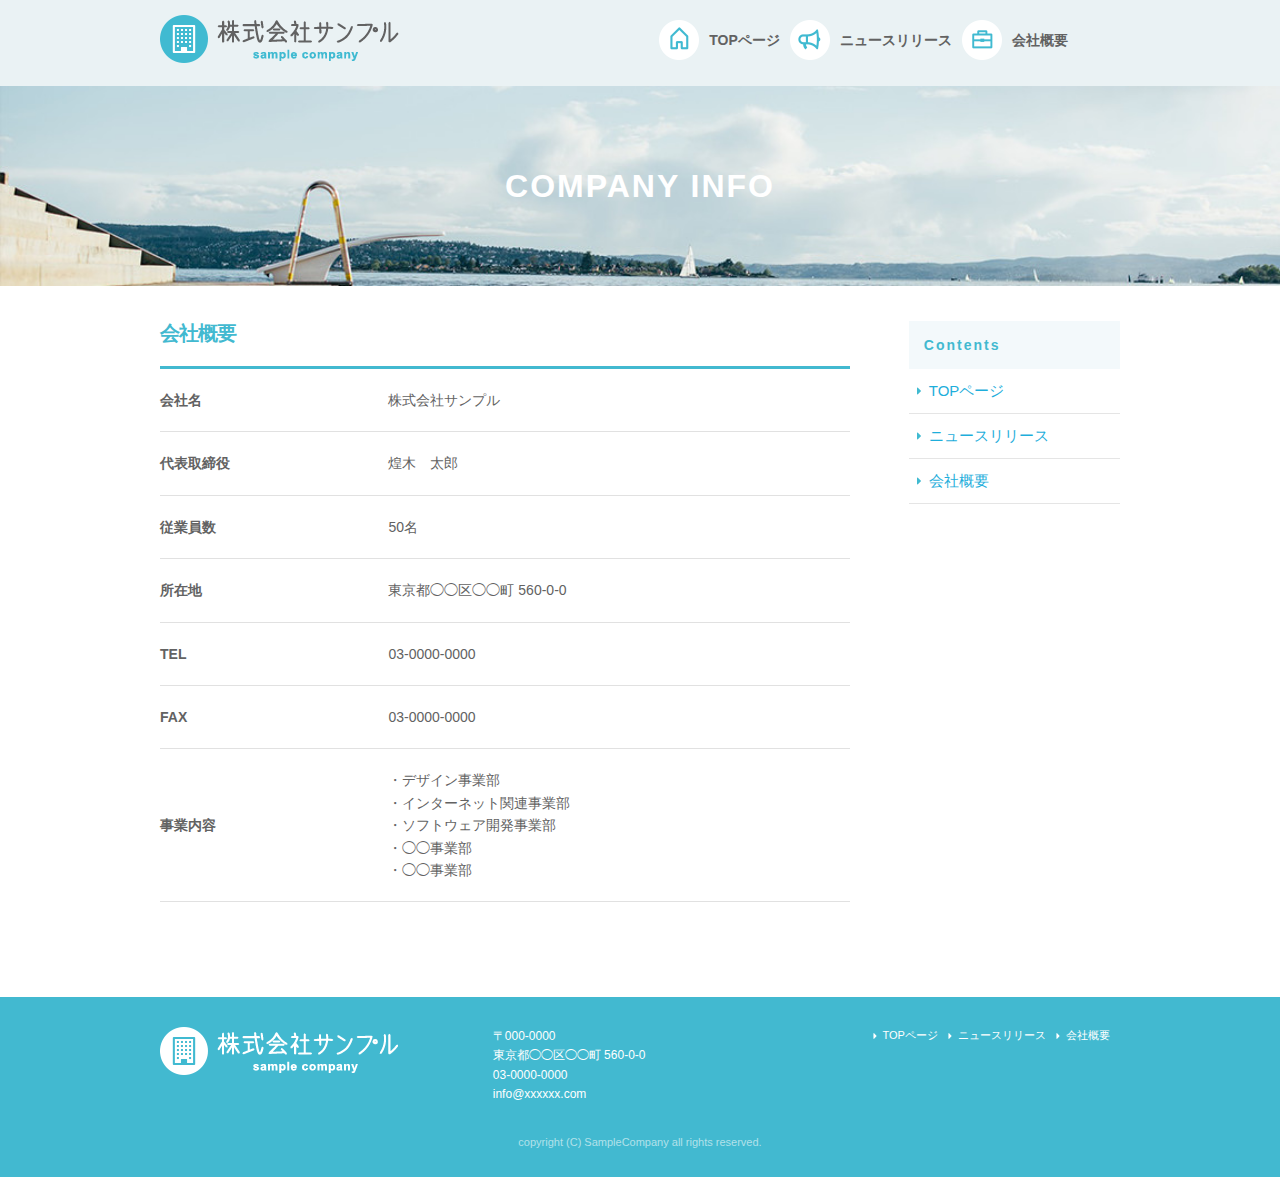
==== commit 1fe59390: "modified company and news html css" ====
--- a/company.html
+++ b/company.html
@@ -16,39 +16,13 @@
 
     <link rel="icon" type="image/png" href="images/favicon.png">
 
-  <style type="text/css">
-  .fb_hidden{position:absolute;top:-10000px;z-index:10001}
-  .fb_reposition{overflow:hidden;position:relative}
-  .fb_invisible{display:none}
-  .fb_reset{background:none;border:0;border-spacing:0;color:#000;cursor:auto;direction:ltr;font-family:"lucida grande", tahoma, verdana, arial, "hiragino kaku gothic pro",meiryo,"ms pgothic",sans-serif;font-size:11px;font-style:normal;font-variant:normal;font-weight:normal;letter-spacing:normal;line-height:1;margin:0;overflow:visible;padding:0;text-align:left;text-decoration:none;text-indent:0;text-shadow:none;text-transform:none;visibility:visible;white-space:normal;word-spacing:normal}
-  .fb_reset>div{overflow:hidden}
-  .fb_link img{border:none}@keyframes fb_transform{from{opacity:0;transform:scale(.95)}to{opacity:1;transform:scale(1)}}
-  .fb_animate{animation:fb_transform .3s forwards}
-  .fb_dialog{background:rgba(82, 82, 82, .7);position:absolute;top:-10000px;z-index:10001}
-  .fb_reset .fb_dialog_legacy{overflow:visible}
-  .fb_dialog_advanced{padding:10px;-moz-border-radius:8px;-webkit-border-radius:8px;border-radius:8px}
-  .fb_dialog_content{background:#fff;color:#333}
-  .fb_dialog_close_icon{background:url(https://fbstatic-a.akamaihd.net/rsrc.php/v2/yq/r/IE9JII6Z1Ys.png) no-repeat scroll 0 0 transparent;_background-image:url(https://fbstatic-a.akamaihd.net/rsrc.php/v2/yL/r/s816eWC-2sl.gif);cursor:pointer;display:block;height:15px;position:absolute;right:18px;top:17px;width:15px}.fb_dialog_mobile .fb_dialog_close_icon{top:5px;left:5px;right:auto}.fb_dialog_padding{background-color:transparent;position:absolute;width:1px;z-index:-1}.fb_dialog_close_icon:hover{background:url(https://fbstatic-a.akamaihd.net/rsrc.php/v2/yq/r/IE9JII6Z1Ys.png) no-repeat scroll 0 -15px transparent;_background-image:url(https://fbstatic-a.akamaihd.net/rsrc.php/v2/yL/r/s816eWC-2sl.gif)}.fb_dialog_close_icon:active{background:url(https://fbstatic-a.akamaihd.net/rsrc.php/v2/yq/r/IE9JII6Z1Ys.png) no-repeat scroll 0 -30px transparent;_background-image:url(https://fbstatic-a.akamaihd.net/rsrc.php/v2/yL/r/s816eWC-2sl.gif)}.fb_dialog_loader{background-color:#f6f7f9;border:1px solid #606060;font-size:24px;padding:20px}.fb_dialog_top_left,.fb_dialog_top_right,.fb_dialog_bottom_left,.fb_dialog_bottom_right{height:10px;width:10px;overflow:hidden;position:absolute}.fb_dialog_top_left{background:url(https://fbstatic-a.akamaihd.net/rsrc.php/v2/ye/r/8YeTNIlTZjm.png) no-repeat 0 0;left:-10px;top:-10px}.fb_dialog_top_right{background:url(https://fbstatic-a.akamaihd.net/rsrc.php/v2/ye/r/8YeTNIlTZjm.png) no-repeat 0 -10px;right:-10px;top:-10px}.fb_dialog_bottom_left{background:url(https://fbstatic-a.akamaihd.net/rsrc.php/v2/ye/r/8YeTNIlTZjm.png) no-repeat 0 -20px;bottom:-10px;left:-10px}.fb_dialog_bottom_right{background:url(https://fbstatic-a.akamaihd.net/rsrc.php/v2/ye/r/8YeTNIlTZjm.png) no-repeat 0 -30px;right:-10px;bottom:-10px}.fb_dialog_vert_left,.fb_dialog_vert_right,.fb_dialog_horiz_top,.fb_dialog_horiz_bottom{position:absolute;background:#525252;filter:alpha(opacity=70);opacity:.7}.fb_dialog_vert_left,.fb_dialog_vert_right{width:10px;height:100%}.fb_dialog_vert_left{margin-left:-10px}.fb_dialog_vert_right{right:0;margin-right:-10px}.fb_dialog_horiz_top,.fb_dialog_horiz_bottom{width:100%;height:10px}.fb_dialog_horiz_top{margin-top:-10px}.fb_dialog_horiz_bottom{bottom:0;margin-bottom:-10px}.fb_dialog_iframe{line-height:0}.fb_dialog_content .dialog_title{background:#6d84b4;border:1px solid #365899;color:#fff;font-size:14px;font-weight:bold;margin:0}.fb_dialog_content .dialog_title>span{background:url(https://fbstatic-a.akamaihd.net/rsrc.php/v2/yd/r/Cou7n-nqK52.gif) no-repeat 5px 50%;float:left;padding:5px 0 7px 26px}body.fb_hidden{-webkit-transform:none;height:100%;margin:0;overflow:visible;position:absolute;top:-10000px;left:0;width:100%}.fb_dialog.fb_dialog_mobile.loading{background:url(https://fbstatic-a.akamaihd.net/rsrc.php/v2/ya/r/3rhSv5V8j3o.gif) white no-repeat 50% 50%;min-height:100%;min-width:100%;overflow:hidden;position:absolute;top:0;z-index:10001}.fb_dialog.fb_dialog_mobile.loading.centered{width:auto;height:auto;min-height:initial;min-width:initial;background:none}.fb_dialog.fb_dialog_mobile.loading.centered #fb_dialog_loader_spinner{width:100%}.fb_dialog.fb_dialog_mobile.loading.centered .fb_dialog_content{background:none}.loading.centered #fb_dialog_loader_close{color:#fff;display:block;padding-top:20px;clear:both;font-size:18px}#fb-root #fb_dialog_ipad_overlay{background:rgba(0, 0, 0, .45);position:absolute;bottom:0;left:0;right:0;top:0;width:100%;min-height:100%;z-index:10000}#fb-root #fb_dialog_ipad_overlay.hidden{display:none}.fb_dialog.fb_dialog_mobile.loading iframe{visibility:hidden}.fb_dialog_content .dialog_header{-webkit-box-shadow:white 0 1px 1px -1px inset;background:-webkit-gradient(linear, 0% 0%, 0% 100%, from(#738ABA), to(#2C4987));border-bottom:1px solid;border-color:#1d4088;color:#fff;font:14px Helvetica, sans-serif;font-weight:bold;text-overflow:ellipsis;text-shadow:rgba(0, 30, 84, .296875) 0 -1px 0;vertical-align:middle;white-space:nowrap}.fb_dialog_content .dialog_header table{-webkit-font-smoothing:subpixel-antialiased;height:43px;width:100%}.fb_dialog_content .dialog_header td.header_left{font-size:12px;padding-left:5px;vertical-align:middle;width:60px}.fb_dialog_content .dialog_header td.header_right{font-size:12px;padding-right:5px;vertical-align:middle;width:60px}.fb_dialog_content .touchable_button{background:-webkit-gradient(linear, 0% 0%, 0% 100%, from(#4966A6), color-stop(.5, #355492), to(#2A4887));border:1px solid #29487d;-webkit-background-clip:padding-box;-webkit-border-radius:3px;-webkit-box-shadow:rgba(0, 0, 0, .117188) 0 1px 1px inset, rgba(255, 255, 255, .167969) 0 1px 0;display:inline-block;margin-top:3px;max-width:85px;line-height:18px;padding:4px 12px;position:relative}.fb_dialog_content .dialog_header .touchable_button input{border:none;background:none;color:#fff;font:12px Helvetica, sans-serif;font-weight:bold;margin:2px -12px;padding:2px 6px 3px 6px;text-shadow:rgba(0, 30, 84, .296875) 0 -1px 0}.fb_dialog_content .dialog_header .header_center{color:#fff;font-size:16px;font-weight:bold;line-height:18px;text-align:center;vertical-align:middle}.fb_dialog_content .dialog_content{background:url(https://fbstatic-a.akamaihd.net/rsrc.php/v2/y9/r/jKEcVPZFk-2.gif) no-repeat 50% 50%;border:1px solid #555;border-bottom:0;border-top:0;height:150px}.fb_dialog_content .dialog_footer{background:#f6f7f9;border:1px solid #555;border-top-color:#ccc;height:40px}#fb_dialog_loader_close{float:left}.fb_dialog.fb_dialog_mobile .fb_dialog_close_button{text-shadow:rgba(0, 30, 84, .296875) 0 -1px 0}.fb_dialog.fb_dialog_mobile .fb_dialog_close_icon{visibility:hidden}#fb_dialog_loader_spinner{animation:rotateSpinner 1.2s linear infinite;background-color:transparent;background-image:url(https://fbstatic-a.akamaihd.net/rsrc.php/v2/yD/r/t-wz8gw1xG1.png);background-repeat:no-repeat;background-position:50% 50%;height:24px;width:24px}@keyframes rotateSpinner{0%{transform:rotate(0deg)}100%{transform:rotate(360deg)}}
-  .fb_iframe_widget{display:inline-block;position:relative}
-  .fb_iframe_widget span{display:inline-block;position:relative;text-align:justify}
-  .fb_iframe_widget iframe{position:absolute}
-  .fb_iframe_widget_fluid_desktop,
-  .fb_iframe_widget_fluid_desktop span,
-  .fb_iframe_widget_fluid_desktop iframe{max-width:100%}
-  .fb_iframe_widget_fluid_desktop iframe{min-width:220px;position:relative}
-  .fb_iframe_widget_lift{z-index:1}
-  .fb_hide_iframes iframe{position:relative;left:-10000px}
-  .fb_iframe_widget_loader{position:relative;display:inline-block}
-  .fb_iframe_widget_fluid{display:inline}
-  .fb_iframe_widget_fluid span{width:100%}
-  .fb_iframe_widget_loader iframe{min-height:32px;z-index:2;zoom:1}
-  .fb_iframe_widget_loader .FB_Loader{background:url(https://fbstatic-a.akamaihd.net/rsrc.php/v2/y9/r/jKEcVPZFk-2.gif) no-repeat;height:32px;width:32px;margin-left:-16px;position:absolute;left:50%;z-index:4}
-  </style>
+
   </head>
   
   
-   <div id="fb-root" class=" fb_reset"><div style="position: absolute; top: -10000px; height: 0px; width: 0px;"><div></div></div><div style="position: absolute; top: -10000px; height: 0px; width: 0px;"><div><iframe name="fb_xdm_frame_http" frameborder="0" allowtransparency="true" allowfullscreen="true" scrolling="no" id="fb_xdm_frame_http" aria-hidden="true" title="Facebook Cross Domain Communication Frame" tabindex="-1" src="http://staticxx.facebook.com/connect/xd_arbiter.php?version=42#channel=f3ff9906a557f8&amp;origin=http%3A%2F%2Fdemo.techacademy.jp" style="border: none;"></iframe><iframe name="fb_xdm_frame_https" frameborder="0" allowtransparency="true" allowfullscreen="true" scrolling="no" id="fb_xdm_frame_https" aria-hidden="true" title="Facebook Cross Domain Communication Frame" tabindex="-1" src="https://staticxx.facebook.com/connect/xd_arbiter.php?version=42#channel=f3ff9906a557f8&amp;origin=http%3A%2F%2Fdemo.techacademy.jp" style="border: none;"></iframe></div></div></div>
-    <script id="facebook-jssdk" src="//connect.facebook.net/ja_JP/sdk.js#xfbml=1&amp;version=v2.6"></script><script>(function(d, s, id) {
+   <div id="fb-root" class=" fb_reset"></div>
+    <script id="facebook-jssdk" src="//connect.facebook.net/ja_JP/sdk.js#xfbml=1&amp;version=v2.6"></script>
+    <script>(function(d, s, id) {
 var js, fjs = d.getElementsByTagName(s)[0];
 if (d.getElementById(id)) return;
 js = d.createElement(s); js.id = id;
@@ -259,4 +233,5 @@
   
 
 
-<div id="UMS_TOOLTIP" style="position: absolute; cursor: pointer; z-index: 2147483647; top: -100000px; left: -100000px; background: transparent;"></div></body><umsdataelement id="UMSSendDataEventElement"></umsdataelement></html>+</body>
+</html>--- a/css/skeleton.css
+++ b/css/skeleton.css
@@ -161,6 +161,9 @@
   color: #1EAEDB; }
 a:hover {
   color: #0FA0CE; }
+a{
+  text-decoration: none;
+}
 
 
 /* Buttons
--- a/css/sample.css
+++ b/css/sample.css
@@ -287,14 +287,12 @@
 
 #contents {
     padding-top: 20px;
-    padding-bottom: 70px;
 }
 
 
 @media (min-width: 550px){
 #contents {
     padding-top: 35px;
-    padding-bottom: 70px;
 }
 }
 
@@ -388,6 +386,20 @@
 }
 }
 
+/*********   company   **************/
+#contents #main h2.company_title {
+    margin-bottom: 0;
+}
+
+#contents #main th, #contents #main td {
+    color: #626262;
+    font-size: 1.4rem;
+    padding: 20px 0;
+}
+
+#contents #main th {
+    padding-right: 20px;
+}
 
 /*******************************************************/
 footer {
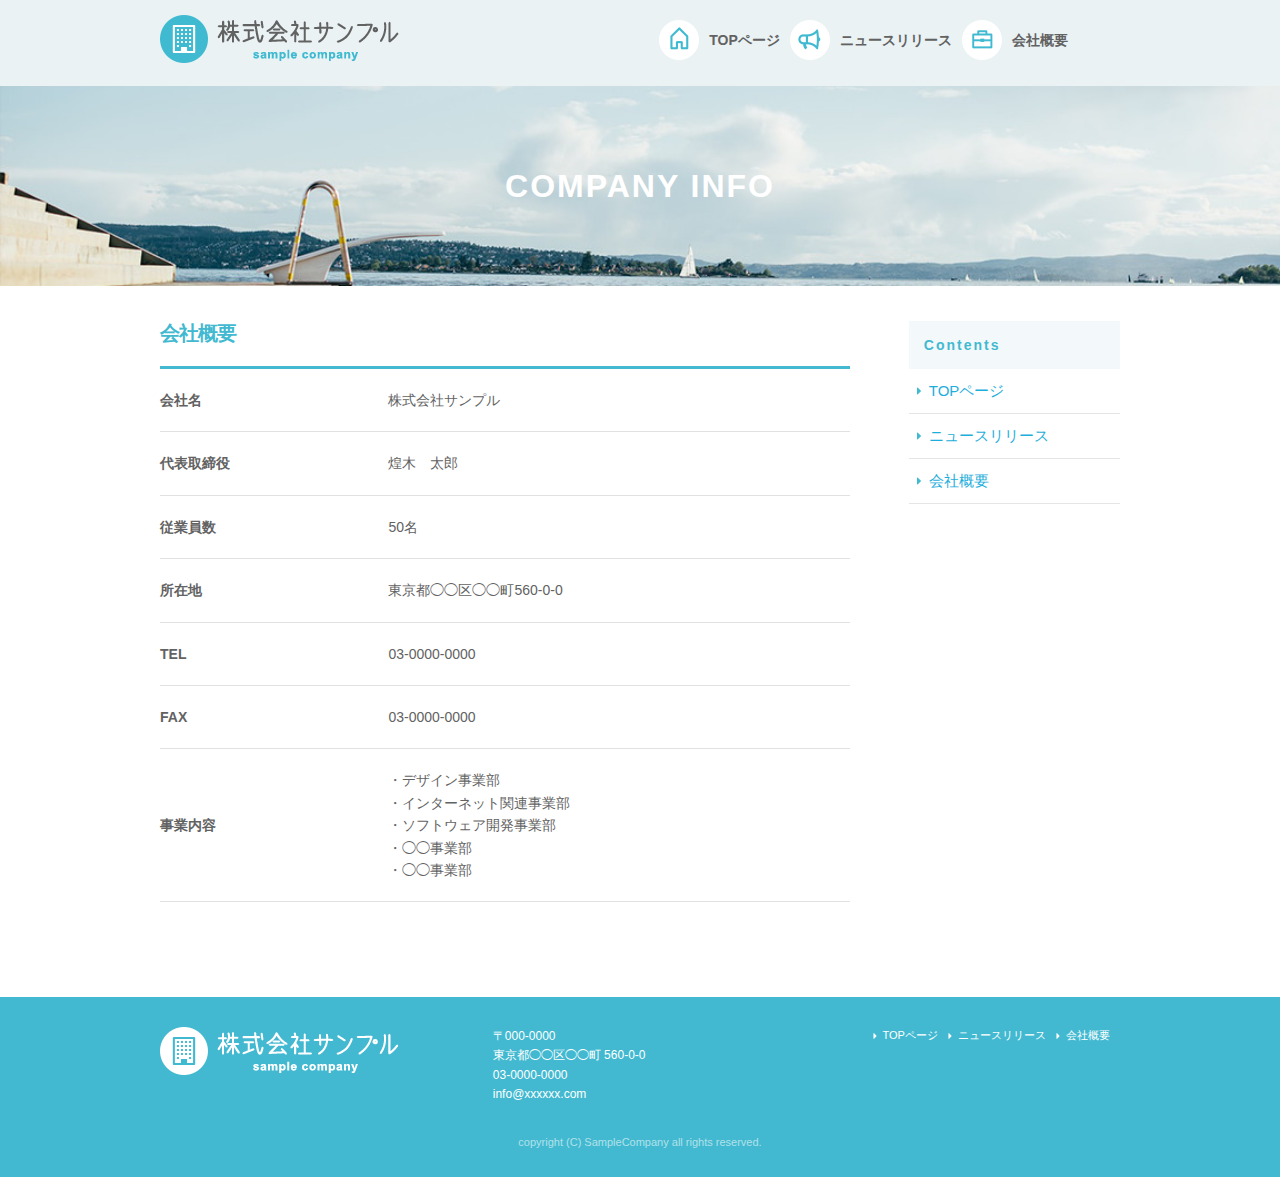
==== commit cfbb5687: "modified company and news html" ====
--- a/company.html
+++ b/company.html
@@ -18,22 +18,8 @@
 
 
   </head>
-  
-  
-   <div id="fb-root" class=" fb_reset"></div>
-    <script id="facebook-jssdk" src="//connect.facebook.net/ja_JP/sdk.js#xfbml=1&amp;version=v2.6"></script>
-    <script>(function(d, s, id) {
-var js, fjs = d.getElementsByTagName(s)[0];
-if (d.getElementById(id)) return;
-js = d.createElement(s); js.id = id;
-js.src = "//connect.facebook.net/ja_JP/sdk.js#xfbml=1&version=v2.6";
-fjs.parentNode.insertBefore(js, fjs);
-    }(document, 'script', 'facebook-jssdk'));</script>
-
-  
-  <body cz-shortcut-listen="true">
-
-   
+  <body>
+    
     <header>
       <div id="header_in" class="container">
         <div class="row">
@@ -108,7 +94,7 @@
               </tr>
               <tr>
                 <th>所在地</th>
-                <td>東京都◯◯区◯◯町&nbsp;560-0-0</td>
+                <td>東京都◯◯区◯◯町560-0-0</td>
               </tr>
               <tr>
                 <th>TEL</th>
@@ -128,7 +114,8 @@
                   ・◯◯事業部
                 </td>
               </tr>
-            </tbody></table>
+            </tbody>
+            </table>
 
 
           </div>
@@ -173,6 +160,7 @@
         </div>
       </div>
     </div>
+ </div>
     <!-- #contents -->
 
 
